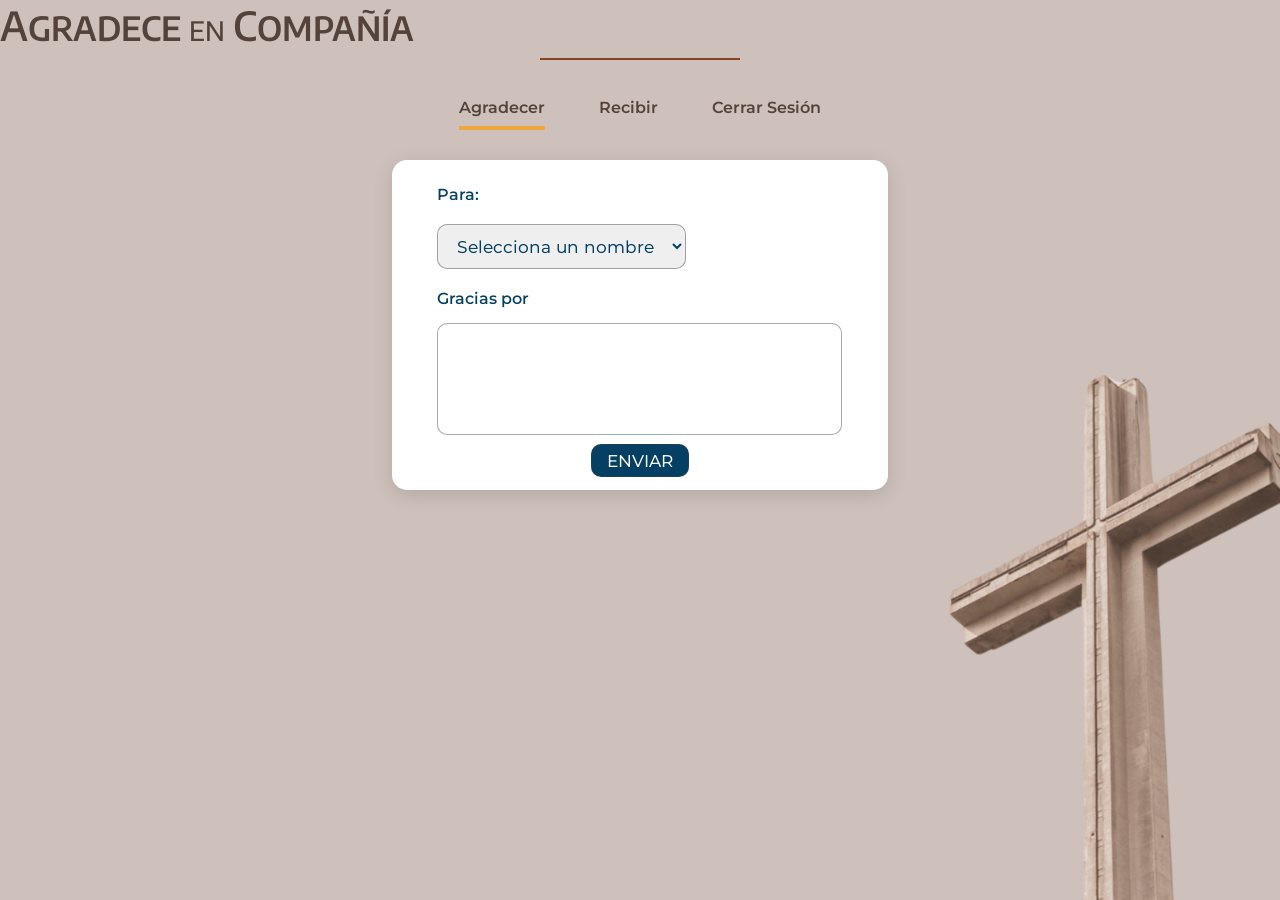
==== index.html @ a67f838b "Rename agradecer.html to index.html" ====
<!DOCTYPE html>
<html lang="es">
<head>
    <meta charset="UTF-8">
    <meta name="viewport" content="width=device-width, initial-scale=1.0">
    <title>Agradecer</title>
    <link rel="stylesheet" href="..\CSS\estilo2.css"/>

    <!-- Las siguientes lineas son para tener la fuente de Montserrat de Google -->
    <link rel="preconnect" href="https://fonts.googleapis.com">
    <link rel="preconnect" href="https://fonts.gstatic.com" crossorigin>
    <link href="https://fonts.googleapis.com/css2?family=Encode+Sans+SC:wght@100..900&display=swap" rel="stylesheet">
    <link rel="preconnect" href="https://fonts.googleapis.com">
    <link rel="preconnect" href="https://fonts.gstatic.com" crossorigin>
    <link href="https://fonts.googleapis.com/css2?family=Montserrat:ital,wght@0,100..900;1,100..900&display=swap" rel="stylesheet">


</head>
<body class="fotoFondo">
    <header>
        <a href="..\HTML2\home.html"><h1><span class="mayusTitulo">A</span>GRADECE <span id="minusTitulo">EN</span> <span class="mayusTitulo">C</span>OMPAÑÍA</h1></a>
        <hr id="linea">
        <nav>
            <!--Para evitar el display flex, ordenar texto con href-->
            <a href="..\HTML2\agradecer.html"><p class="enlaces" id="activo">Agradecer</p></a>
            <a href="..\HTML2\recibidos.html"><p class="enlaces">Recibir</p></a>
            <a href="..\HTML2\inicioSesion.html"><p class="enlaces">Cerrar Sesión</p></a>
        </nav>
    </header>
    <main id="mainAgradecer">
        <form id="formAgradecer">
            <fieldset id="fieldsetAgradecer">
                <label for="compa">Para:</label>
                <select id="compa">
                    <option>Selecciona un nombre</option>
                    <option>Manuel</option>
                    <option>Aitor</option>
                    <option>Samuel</option>
                </select>
                <label for="mensaje">Gracias por</label> 
                <textarea id="mensaje"></textarea>
                <input type="submit" value="ENVIAR"/>
            </fieldset>
        </form>
    </main>
    <footer>

    </footer>
</body>
</html>
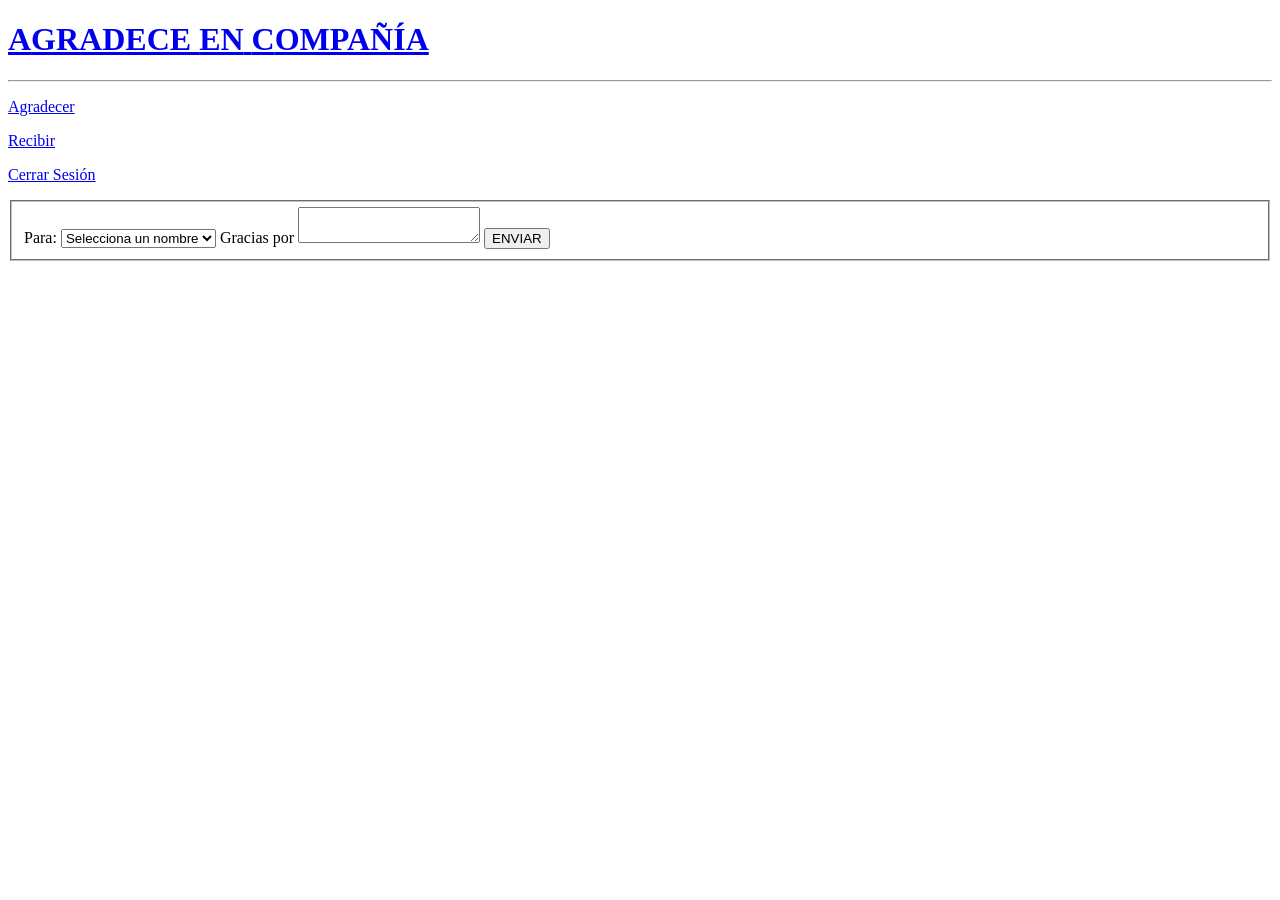
==== commit eb90760b: "Update index.html" ====
--- a/index.html
+++ b/index.html
@@ -4,7 +4,7 @@
     <meta charset="UTF-8">
     <meta name="viewport" content="width=device-width, initial-scale=1.0">
     <title>Agradecer</title>
-    <link rel="stylesheet" href="..\CSS\estilo2.css"/>
+    <link rel="stylesheet" href=".\estilo.css"/>
 
     <!-- Las siguientes lineas son para tener la fuente de Montserrat de Google -->
     <link rel="preconnect" href="https://fonts.googleapis.com">
@@ -17,6 +17,9 @@
 
 </head>
 <body class="fotoFondo">
+
+    <!-- Los enlaces son los que tengo en mi carpeta, pero para la tarea no afecta por ahora -->
+    
     <header>
         <a href="..\HTML2\home.html"><h1><span class="mayusTitulo">A</span>GRADECE <span id="minusTitulo">EN</span> <span class="mayusTitulo">C</span>OMPAÑÍA</h1></a>
         <hr id="linea">
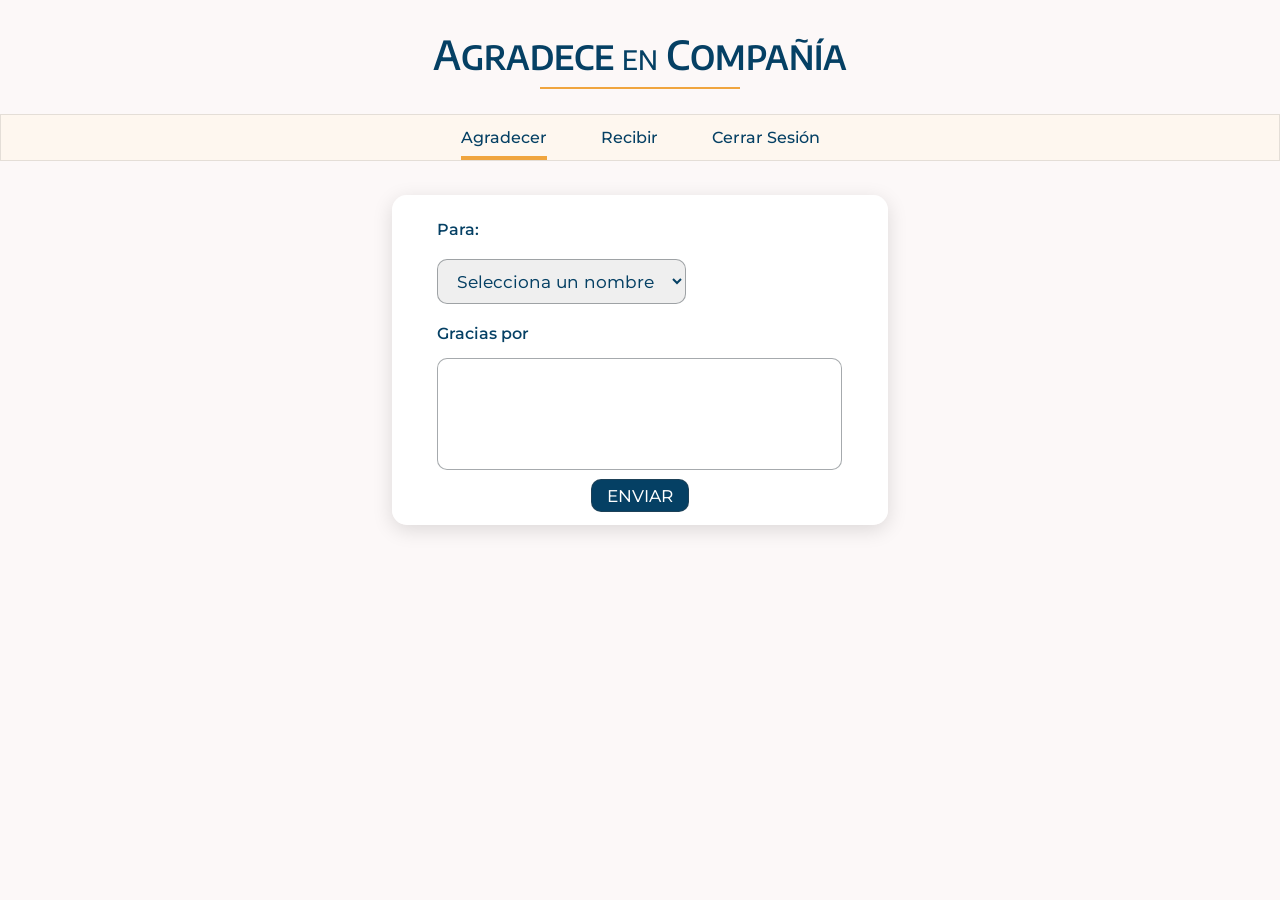
==== commit 719e3d73: "Add value attributes to select options in index.html Added value attributes to select options for be" ====
--- a/index.html
+++ b/index.html
@@ -34,11 +34,11 @@
         <form id="formAgradecer">
             <fieldset id="fieldsetAgradecer">
                 <label for="compa">Para:</label>
-                <select id="compa">
-                    <option>Selecciona un nombre</option>
-                    <option>Manuel</option>
-                    <option>Aitor</option>
-                    <option>Samuel</option>
+                <select id="compa" name="compa">
+                    <option value="0">Selecciona un nombre</option>
+                    <option value="1">Manuel</option>
+                    <option value="2">Aitor</option>
+                    <option value="3">Samuel</option>
                 </select>
                 <label for="mensaje">Gracias por</label> 
                 <textarea id="mensaje"></textarea>
